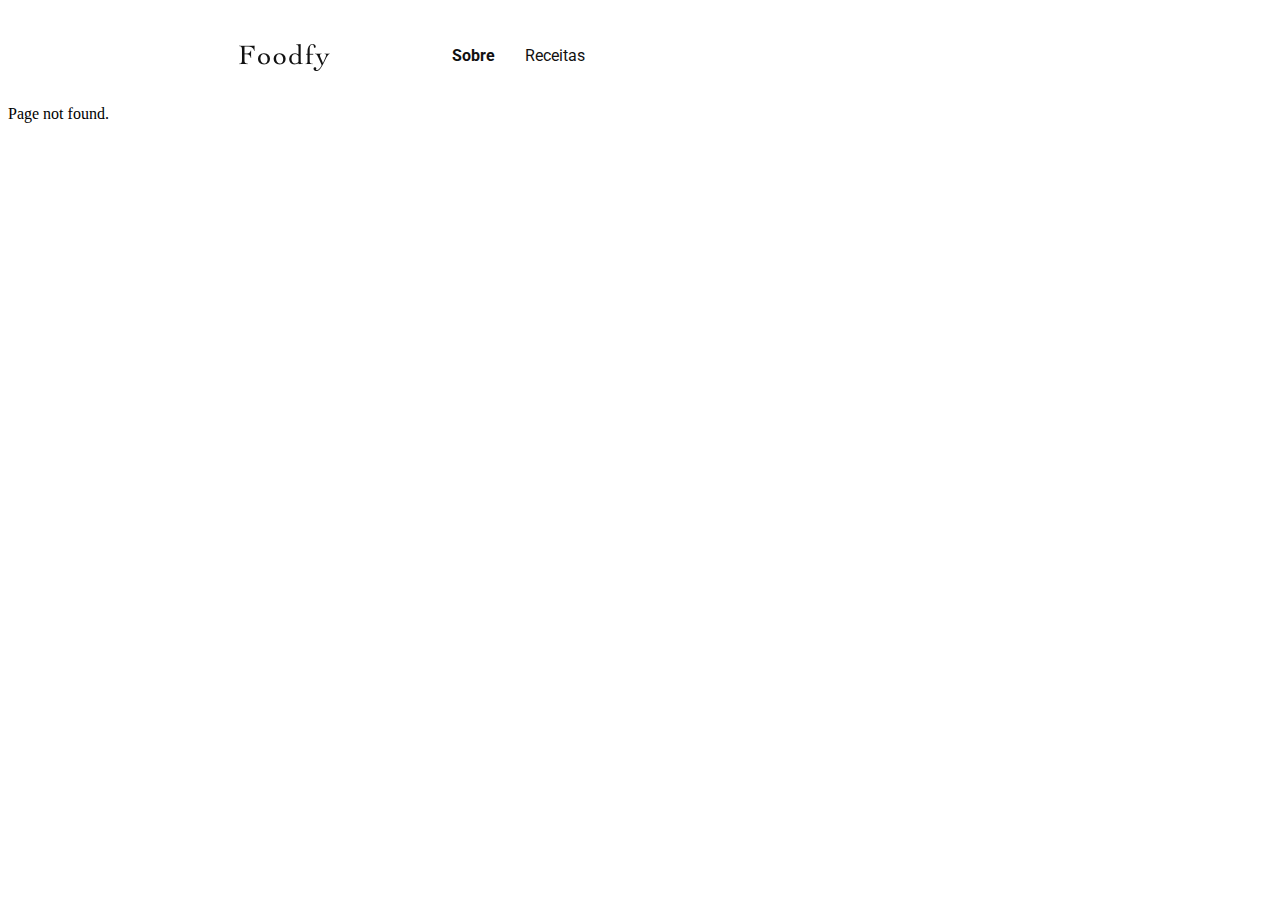
==== about.html @ f1bec28d "header added" ====
<!DOCTYPE html>
<html>

<head>
  <title>Sobre | Foodfy</title>
  <link href="styles/styles.css" rel="stylesheet">
</head>

</html>

<body>
  <div w3-include-html="header.html"></div>

  <div w3-include-html="footer.html"></div>

  <script src="scripts/scripts.js"></script>

  <script>
    includeHTML();
  </script>

</body>
---- styles/styles.css ----
@import url('https://fonts.googleapis.com/css?family=Roboto&display=swap');

header div {
  display: flex;
}

header div img {
  width: 90.6px;
  height: 26.9px;
  margin: 36.1px 122.4px 30px 231px;
}

header div a.other-links {
  font-family: 'Roboto', sans-serif;
  font-size: 16px;
  color: #111111;
  margin: 38px 30px 36px 0;
  text-decoration: none;
}

header div a.bold-link {
  font-family: 'Roboto', sans-serif;
  font-size: 16px;
  color: #111111;
  margin: 38px 30px 36px 0;
  text-decoration: none;
  font-weight: 700;
}
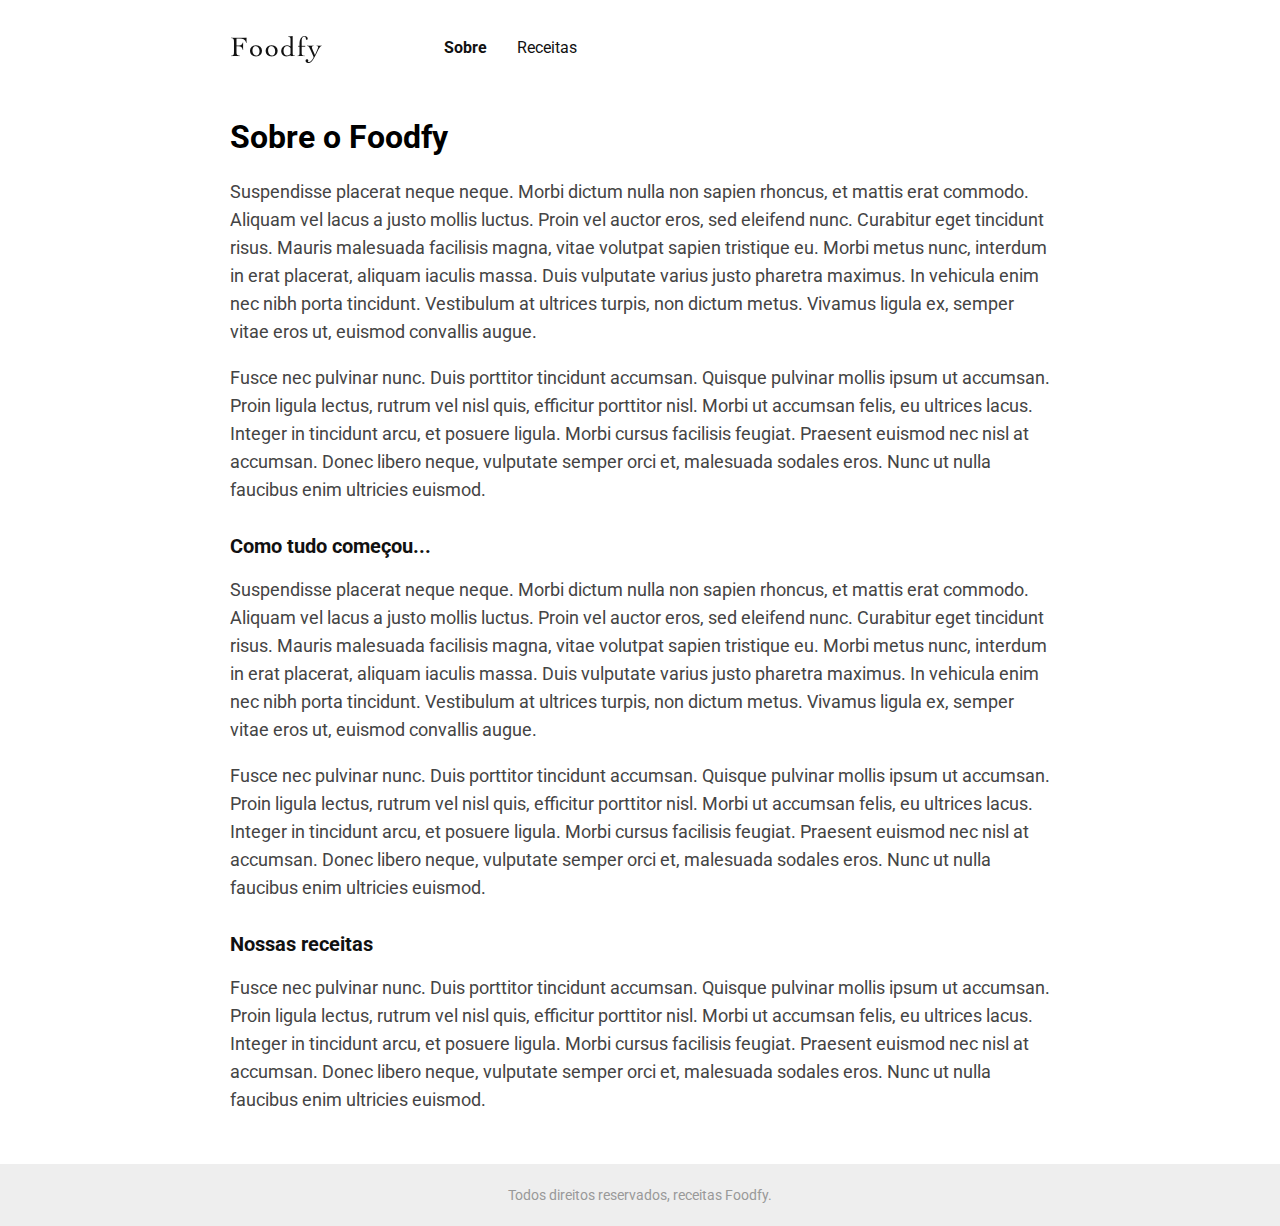
==== commit 3f2af74e: "about page done" ====
--- a/about.html
+++ b/about.html
@@ -11,6 +11,65 @@
 <body>
   <div w3-include-html="header.html"></div>
 
+  <section>
+    <h1>Sobre o Foodfy</h1>
+    <p>
+      Suspendisse placerat neque neque. Morbi dictum nulla non sapien rhoncus, 
+      et mattis erat commodo. Aliquam vel lacus a justo mollis luctus. Proin vel 
+      auctor eros, sed eleifend nunc. Curabitur eget tincidunt risus. Mauris 
+      malesuada facilisis magna, vitae volutpat sapien tristique eu. Morbi metus 
+      nunc, interdum in erat placerat, aliquam iaculis massa. Duis vulputate 
+      varius justo pharetra maximus. In vehicula enim nec nibh porta tincidunt. 
+      Vestibulum at ultrices turpis, non dictum metus. Vivamus ligula ex, semper 
+      vitae eros ut, euismod convallis augue.
+    </p>
+    <p>
+      Fusce nec pulvinar nunc. Duis porttitor tincidunt accumsan. Quisque 
+      pulvinar mollis ipsum ut accumsan. Proin ligula lectus, rutrum vel nisl 
+      quis, efficitur porttitor nisl. Morbi ut accumsan felis, eu ultrices 
+      lacus. Integer in tincidunt arcu, et posuere ligula. Morbi cursus 
+      facilisis feugiat. Praesent euismod nec nisl at accumsan. Donec libero 
+      neque, vulputate semper orci et, malesuada sodales eros. Nunc ut nulla 
+      faucibus enim ultricies euismod.
+    </p>
+  </section>
+
+  <section class="about-other-sections">
+    <h2>Como tudo começou...</h2>
+    <p>
+      Suspendisse placerat neque neque. Morbi dictum nulla non sapien rhoncus, 
+      et mattis erat commodo. Aliquam vel lacus a justo mollis luctus. Proin vel 
+      auctor eros, sed eleifend nunc. Curabitur eget tincidunt risus. Mauris 
+      malesuada facilisis magna, vitae volutpat sapien tristique eu. Morbi metus 
+      nunc, interdum in erat placerat, aliquam iaculis massa. Duis vulputate 
+      varius justo pharetra maximus. In vehicula enim nec nibh porta tincidunt. 
+      Vestibulum at ultrices turpis, non dictum metus. Vivamus ligula ex, semper 
+      vitae eros ut, euismod convallis augue.
+    </p>
+    <p>
+      Fusce nec pulvinar nunc. Duis porttitor tincidunt accumsan. Quisque 
+      pulvinar mollis ipsum ut accumsan. Proin ligula lectus, rutrum vel nisl 
+      quis, efficitur porttitor nisl. Morbi ut accumsan felis, eu ultrices 
+      lacus. Integer in tincidunt arcu, et posuere ligula. Morbi cursus 
+      facilisis feugiat. Praesent euismod nec nisl at accumsan. Donec libero 
+      neque, vulputate semper orci et, malesuada sodales eros. Nunc ut nulla 
+      faucibus enim ultricies euismod.
+    </p>
+  </section>
+
+  <section class="about-other-sections">
+    <h2>Nossas receitas</h2>
+    <p>
+      Fusce nec pulvinar nunc. Duis porttitor tincidunt accumsan. Quisque 
+      pulvinar mollis ipsum ut accumsan. Proin ligula lectus, rutrum vel nisl 
+      quis, efficitur porttitor nisl. Morbi ut accumsan felis, eu ultrices 
+      lacus. Integer in tincidunt arcu, et posuere ligula. Morbi cursus 
+      facilisis feugiat. Praesent euismod nec nisl at accumsan. Donec libero 
+      neque, vulputate semper orci et, malesuada sodales eros. Nunc ut nulla 
+      faucibus enim ultricies euismod.
+    </p>
+  </section>
+
   <div w3-include-html="footer.html"></div>
 
   <script src="scripts/scripts.js"></script>
--- a/styles/styles.css
+++ b/styles/styles.css
@@ -1,4 +1,13 @@
 @import url('https://fonts.googleapis.com/css?family=Roboto&display=swap');
+
+/* GENERAL */
+
+body {
+  margin: 0;
+  font-family: 'Roboto', sans-serif;
+}
+
+/* HEADER PAGE */
 
 header div {
   display: flex;
@@ -11,7 +20,6 @@
 }
 
 header div a.other-links {
-  font-family: 'Roboto', sans-serif;
   font-size: 16px;
   color: #111111;
   margin: 38px 30px 36px 0;
@@ -19,10 +27,42 @@
 }
 
 header div a.bold-link {
-  font-family: 'Roboto', sans-serif;
-  font-size: 16px;
+  font-weight: 700;
+}
+
+/* FOOTER PAGE */
+
+footer div {
+  height: 62px;
+  background: #eeeeee;
+  margin-top: 50px;
+}
+
+footer div p {
+  font-size: 14px;
+  color: #999999;
+  padding: 23px 0 23px 0;
+  text-align: center;
+}
+
+/* ABOUT PAGE */
+
+section {
+  margin-left: 230px;
+  margin-right: 230px;
+}
+
+section p {
+  font-size: 18px;
+  color: #444444;
+  line-height: 28px;
+}
+
+section h2 {
+  font-size: 20px;
   color: #111111;
-  margin: 38px 30px 36px 0;
-  text-decoration: none;
-  font-weight: 700;
+}
+
+.about-other-sections {
+  margin-top: 30px;
 }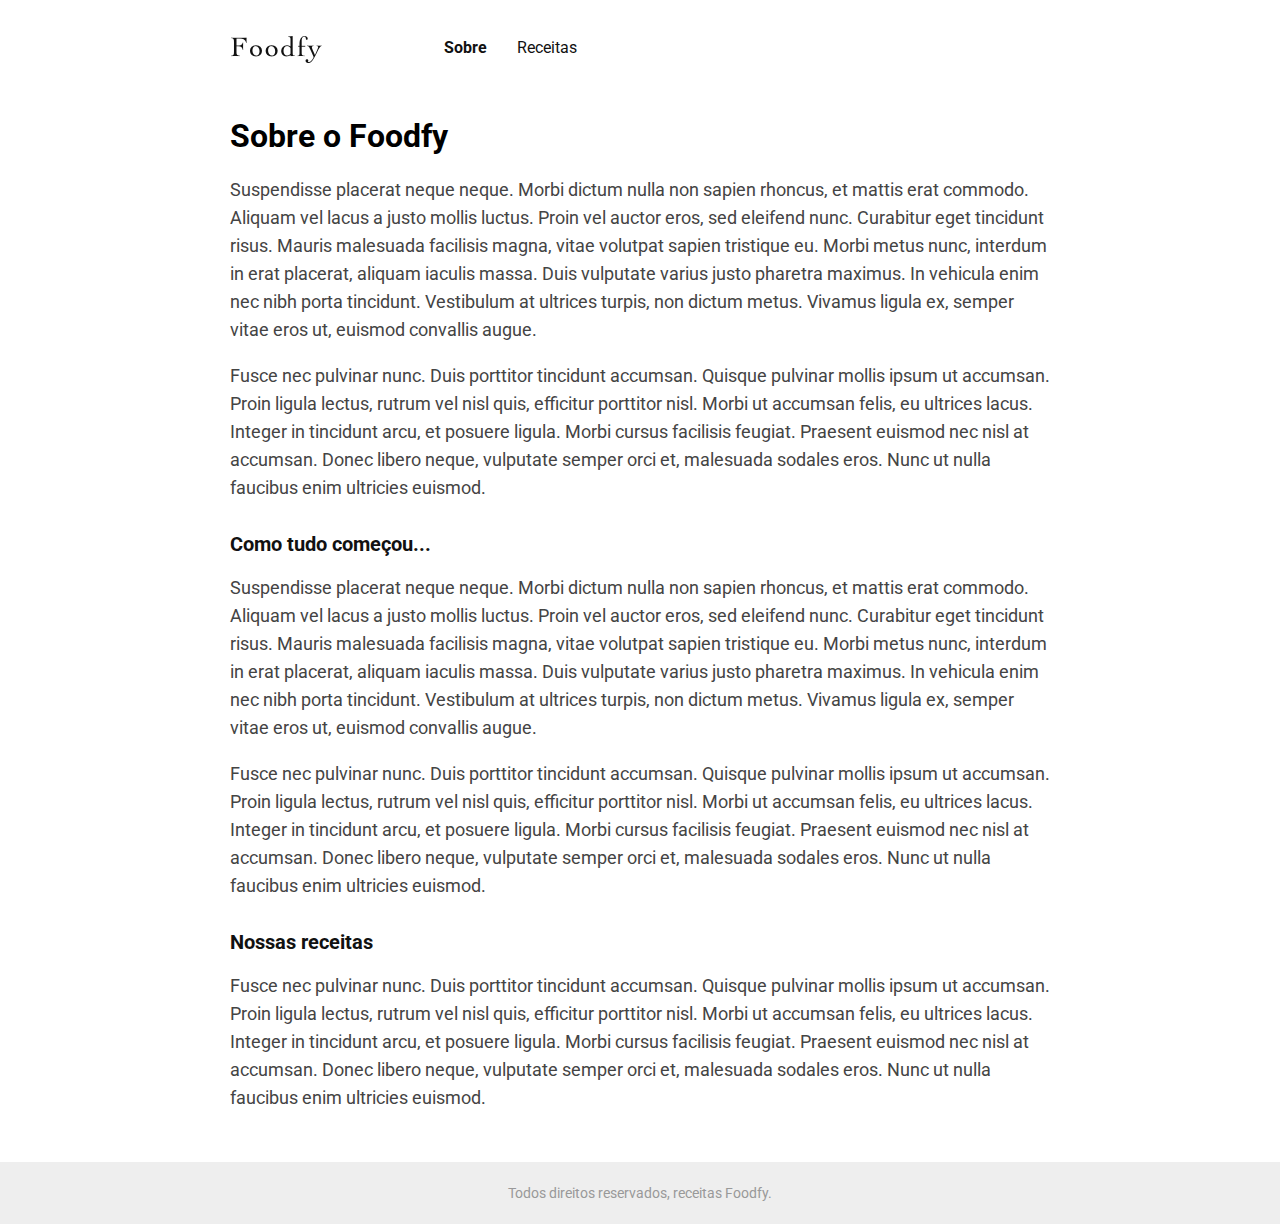
==== commit fe72bfd3: "recipes page done" ====
--- a/about.html
+++ b/about.html
@@ -13,7 +13,7 @@
 
   <section>
     <h1>Sobre o Foodfy</h1>
-    <p>
+    <p class="p__about">
       Suspendisse placerat neque neque. Morbi dictum nulla non sapien rhoncus, 
       et mattis erat commodo. Aliquam vel lacus a justo mollis luctus. Proin vel 
       auctor eros, sed eleifend nunc. Curabitur eget tincidunt risus. Mauris 
@@ -23,7 +23,7 @@
       Vestibulum at ultrices turpis, non dictum metus. Vivamus ligula ex, semper 
       vitae eros ut, euismod convallis augue.
     </p>
-    <p>
+    <p class="p__about">
       Fusce nec pulvinar nunc. Duis porttitor tincidunt accumsan. Quisque 
       pulvinar mollis ipsum ut accumsan. Proin ligula lectus, rutrum vel nisl 
       quis, efficitur porttitor nisl. Morbi ut accumsan felis, eu ultrices 
@@ -36,7 +36,7 @@
 
   <section class="about-other-sections">
     <h2>Como tudo começou...</h2>
-    <p>
+    <p class="p__about">
       Suspendisse placerat neque neque. Morbi dictum nulla non sapien rhoncus, 
       et mattis erat commodo. Aliquam vel lacus a justo mollis luctus. Proin vel 
       auctor eros, sed eleifend nunc. Curabitur eget tincidunt risus. Mauris 
@@ -46,7 +46,7 @@
       Vestibulum at ultrices turpis, non dictum metus. Vivamus ligula ex, semper 
       vitae eros ut, euismod convallis augue.
     </p>
-    <p>
+    <p class="p__about">
       Fusce nec pulvinar nunc. Duis porttitor tincidunt accumsan. Quisque 
       pulvinar mollis ipsum ut accumsan. Proin ligula lectus, rutrum vel nisl 
       quis, efficitur porttitor nisl. Morbi ut accumsan felis, eu ultrices 
@@ -59,7 +59,7 @@
 
   <section class="about-other-sections">
     <h2>Nossas receitas</h2>
-    <p>
+    <p class="p__about">
       Fusce nec pulvinar nunc. Duis porttitor tincidunt accumsan. Quisque 
       pulvinar mollis ipsum ut accumsan. Proin ligula lectus, rutrum vel nisl 
       quis, efficitur porttitor nisl. Morbi ut accumsan felis, eu ultrices 
--- a/styles/styles.css
+++ b/styles/styles.css
@@ -3,7 +3,7 @@
 /* GENERAL */
 
 body {
-  margin: 0;
+  margin: 0 auto;
   font-family: 'Roboto', sans-serif;
 }
 
@@ -52,7 +52,11 @@
   margin-right: 230px;
 }
 
-section p {
+section h1 {
+  margin-top: 20px;
+}
+
+.p__about {
   font-size: 18px;
   color: #444444;
   line-height: 28px;
@@ -65,4 +69,43 @@
 
 .about-other-sections {
   margin-top: 30px;
+}
+
+/* CARDS */
+
+.cards {
+  max-width: 940px;
+  margin: 0 auto;
+  display: grid;
+  grid-template-columns: 1fr 1fr 1fr;
+  gap: 20px;
+}
+
+.first-card {
+  margin-top: 20px;
+}
+
+.card__image-container img {
+  border-radius: 15px;
+  width: 300px;
+}
+
+.title {
+  font-size: 18px;
+  color: #111111;
+  margin-bottom: 0px;
+}
+
+.description {
+  font-size: 14px;
+  color: #777777;
+  margin-top: 5px;
+  margin-bottom: 30px;
+}
+
+.last-card__description {
+  font-size: 14px;
+  color: #777777;
+  margin-top: 5px;
+  margin-bottom: 0px;
 }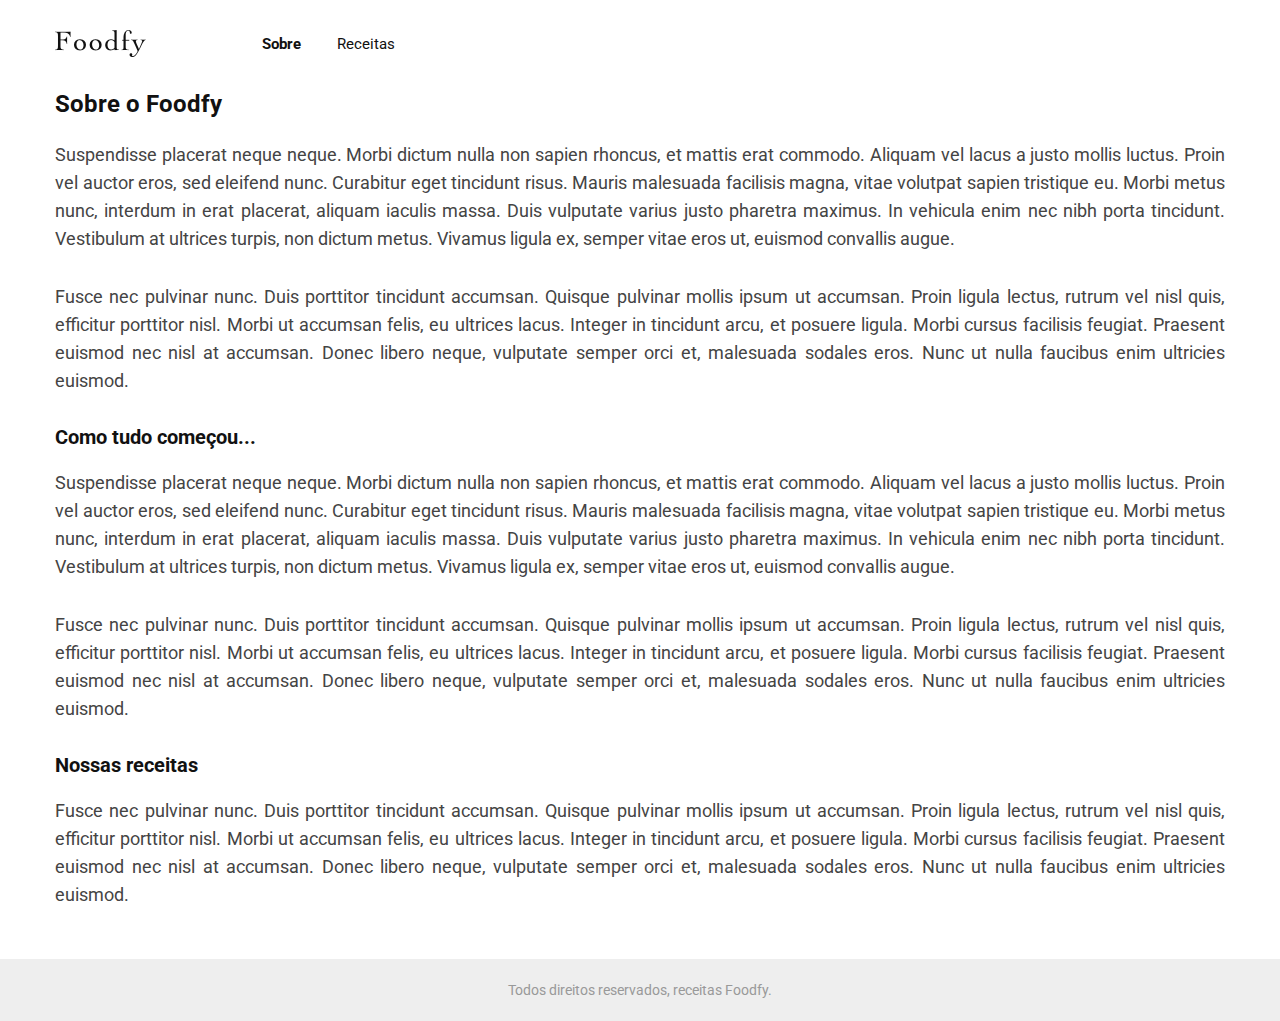
==== commit d839df95: "changes made by Bruna" ====
--- a/about.html
+++ b/about.html
@@ -11,64 +11,62 @@
 <body>
   <div w3-include-html="header.html"></div>
 
-  <section>
-    <h1>Sobre o Foodfy</h1>
-    <p class="p__about">
-      Suspendisse placerat neque neque. Morbi dictum nulla non sapien rhoncus, 
-      et mattis erat commodo. Aliquam vel lacus a justo mollis luctus. Proin vel 
-      auctor eros, sed eleifend nunc. Curabitur eget tincidunt risus. Mauris 
-      malesuada facilisis magna, vitae volutpat sapien tristique eu. Morbi metus 
-      nunc, interdum in erat placerat, aliquam iaculis massa. Duis vulputate 
-      varius justo pharetra maximus. In vehicula enim nec nibh porta tincidunt. 
-      Vestibulum at ultrices turpis, non dictum metus. Vivamus ligula ex, semper 
-      vitae eros ut, euismod convallis augue.
-    </p>
-    <p class="p__about">
-      Fusce nec pulvinar nunc. Duis porttitor tincidunt accumsan. Quisque 
-      pulvinar mollis ipsum ut accumsan. Proin ligula lectus, rutrum vel nisl 
-      quis, efficitur porttitor nisl. Morbi ut accumsan felis, eu ultrices 
-      lacus. Integer in tincidunt arcu, et posuere ligula. Morbi cursus 
-      facilisis feugiat. Praesent euismod nec nisl at accumsan. Donec libero 
-      neque, vulputate semper orci et, malesuada sodales eros. Nunc ut nulla 
-      faucibus enim ultricies euismod.
-    </p>
-  </section>
+  <div class="container">
+    <div class="content-about">
+      <h1>Sobre o Foodfy</h1>
+      <p>
+        Suspendisse placerat neque neque. Morbi dictum nulla non sapien rhoncus,
+        et mattis erat commodo. Aliquam vel lacus a justo mollis luctus. Proin vel
+        auctor eros, sed eleifend nunc. Curabitur eget tincidunt risus. Mauris
+        malesuada facilisis magna, vitae volutpat sapien tristique eu. Morbi metus
+        nunc, interdum in erat placerat, aliquam iaculis massa. Duis vulputate
+        varius justo pharetra maximus. In vehicula enim nec nibh porta tincidunt.
+        Vestibulum at ultrices turpis, non dictum metus. Vivamus ligula ex, semper
+        vitae eros ut, euismod convallis augue.
+      </p>
+      <p>
+        Fusce nec pulvinar nunc. Duis porttitor tincidunt accumsan. Quisque
+        pulvinar mollis ipsum ut accumsan. Proin ligula lectus, rutrum vel nisl
+        quis, efficitur porttitor nisl. Morbi ut accumsan felis, eu ultrices
+        lacus. Integer in tincidunt arcu, et posuere ligula. Morbi cursus
+        facilisis feugiat. Praesent euismod nec nisl at accumsan. Donec libero
+        neque, vulputate semper orci et, malesuada sodales eros. Nunc ut nulla
+        faucibus enim ultricies euismod.
+      </p>
 
-  <section class="about-other-sections">
-    <h2>Como tudo começou...</h2>
-    <p class="p__about">
-      Suspendisse placerat neque neque. Morbi dictum nulla non sapien rhoncus, 
-      et mattis erat commodo. Aliquam vel lacus a justo mollis luctus. Proin vel 
-      auctor eros, sed eleifend nunc. Curabitur eget tincidunt risus. Mauris 
-      malesuada facilisis magna, vitae volutpat sapien tristique eu. Morbi metus 
-      nunc, interdum in erat placerat, aliquam iaculis massa. Duis vulputate 
-      varius justo pharetra maximus. In vehicula enim nec nibh porta tincidunt. 
-      Vestibulum at ultrices turpis, non dictum metus. Vivamus ligula ex, semper 
-      vitae eros ut, euismod convallis augue.
-    </p>
-    <p class="p__about">
-      Fusce nec pulvinar nunc. Duis porttitor tincidunt accumsan. Quisque 
-      pulvinar mollis ipsum ut accumsan. Proin ligula lectus, rutrum vel nisl 
-      quis, efficitur porttitor nisl. Morbi ut accumsan felis, eu ultrices 
-      lacus. Integer in tincidunt arcu, et posuere ligula. Morbi cursus 
-      facilisis feugiat. Praesent euismod nec nisl at accumsan. Donec libero 
-      neque, vulputate semper orci et, malesuada sodales eros. Nunc ut nulla 
-      faucibus enim ultricies euismod.
-    </p>
-  </section>
+      <h2>Como tudo começou...</h2>
+      <p>
+        Suspendisse placerat neque neque. Morbi dictum nulla non sapien rhoncus,
+        et mattis erat commodo. Aliquam vel lacus a justo mollis luctus. Proin vel
+        auctor eros, sed eleifend nunc. Curabitur eget tincidunt risus. Mauris
+        malesuada facilisis magna, vitae volutpat sapien tristique eu. Morbi metus
+        nunc, interdum in erat placerat, aliquam iaculis massa. Duis vulputate
+        varius justo pharetra maximus. In vehicula enim nec nibh porta tincidunt.
+        Vestibulum at ultrices turpis, non dictum metus. Vivamus ligula ex, semper
+        vitae eros ut, euismod convallis augue.
+      </p>
+      <p>
+        Fusce nec pulvinar nunc. Duis porttitor tincidunt accumsan. Quisque
+        pulvinar mollis ipsum ut accumsan. Proin ligula lectus, rutrum vel nisl
+        quis, efficitur porttitor nisl. Morbi ut accumsan felis, eu ultrices
+        lacus. Integer in tincidunt arcu, et posuere ligula. Morbi cursus
+        facilisis feugiat. Praesent euismod nec nisl at accumsan. Donec libero
+        neque, vulputate semper orci et, malesuada sodales eros. Nunc ut nulla
+        faucibus enim ultricies euismod.
+      </p>
 
-  <section class="about-other-sections">
-    <h2>Nossas receitas</h2>
-    <p class="p__about">
-      Fusce nec pulvinar nunc. Duis porttitor tincidunt accumsan. Quisque 
-      pulvinar mollis ipsum ut accumsan. Proin ligula lectus, rutrum vel nisl 
-      quis, efficitur porttitor nisl. Morbi ut accumsan felis, eu ultrices 
-      lacus. Integer in tincidunt arcu, et posuere ligula. Morbi cursus 
-      facilisis feugiat. Praesent euismod nec nisl at accumsan. Donec libero 
-      neque, vulputate semper orci et, malesuada sodales eros. Nunc ut nulla 
-      faucibus enim ultricies euismod.
-    </p>
-  </section>
+      <h2>Nossas receitas</h2>
+      <p>
+        Fusce nec pulvinar nunc. Duis porttitor tincidunt accumsan. Quisque
+        pulvinar mollis ipsum ut accumsan. Proin ligula lectus, rutrum vel nisl
+        quis, efficitur porttitor nisl. Morbi ut accumsan felis, eu ultrices
+        lacus. Integer in tincidunt arcu, et posuere ligula. Morbi cursus
+        facilisis feugiat. Praesent euismod nec nisl at accumsan. Donec libero
+        neque, vulputate semper orci et, malesuada sodales eros. Nunc ut nulla
+        faucibus enim ultricies euismod.
+      </p>
+    </div>
+  </div>
 
   <div w3-include-html="footer.html"></div>
 
--- a/styles/styles.css
+++ b/styles/styles.css
@@ -1,84 +1,157 @@
-@import url('https://fonts.googleapis.com/css?family=Roboto&display=swap');
+@import url('https://fonts.googleapis.com/css?family=Roboto:100,300,400,500,700,900&display=swap');
 
 /* GENERAL */
 
+* {
+  margin: 0;
+  padding: 0;
+  box-sizing: border-box;
+}
+
 body {
-  margin: 0 auto;
   font-family: 'Roboto', sans-serif;
+}
+
+.container {
+  width: 100%;
+  margin-right: auto;
+  margin-left: auto;
+  padding-right: 15px;
+  padding-left: 15px;
+}
+
+@media (min-width: 1170px) {
+  .container {
+    max-width: 1170px;
+    padding: 0;
+  }
 }
 
 /* HEADER PAGE */
 
-header div {
-  display: flex;
+header {
+  width: 100%;
+  padding: 30px;
 }
 
-header div img {
-  width: 90.6px;
-  height: 26.9px;
-  margin: 36.1px 122.4px 30px 231px;
+.menu {
+  display: flex;
+  align-items: center;
 }
 
-header div a.other-links {
-  font-size: 16px;
-  color: #111111;
-  margin: 38px 30px 36px 0;
-  text-decoration: none;
+.brand img {
+  display: block;
 }
 
-header div a.bold-link {
+.links {
+  margin-left: 100px;
+}
+
+.links a {
+  text-decoration: none;
+  padding: 14px 16px;
+  font-size: 15px;
+  color: #111111;
+}
+
+.links a:hover {
+  color: #999999;  
+  transition: .5s;
+}
+
+.bold-link {
   font-weight: 700;
 }
 
 /* FOOTER PAGE */
 
-footer div {
+footer {
   height: 62px;
   background: #eeeeee;
   margin-top: 50px;
 }
 
-footer div p {
+footer p {
   font-size: 14px;
   color: #999999;
-  padding: 23px 0 23px 0;
+  padding: 23px 0;
   text-align: center;
 }
 
-/* ABOUT PAGE */
+/* INDEX PAGE */
 
-section {
-  margin-left: 230px;
-  margin-right: 230px;
+.banner {
+  background: #FBDFDB;
+  border-radius: 30px;
+  display: flex;
+  justify-content: space-between;
+  align-items: center;
 }
 
-section h1 {
-  margin-top: 20px;
+.text-banner {
+  max-width: 30%;
+  margin: 0 auto;
 }
 
-.p__about {
+.text-banner h1 {
+  font-weight: 700;
+  font-size: 32px;
+  color: #111111;
+  margin-bottom: 10px;
+}
+
+.text-banner p {
+  opacity: 0.7;
+  font-weight: 400;
+  font-size: 18px;
+  color: #000000;
+  line-height: 28px;
+}
+
+.img-banner {
+  margin: 66px auto 0;
+}
+
+@media (max-width: 576px) {
+  .img-banner {
+    display: none;
+  }
+
+  .text-banner {
+    max-width: 50%;
+    padding: 30px;
+  }
+
+}
+
+/* ABOUT PAGE */
+.content-about h1 {
+  font-size: 24px;
+  line-height:  34px;
+  color: #111111;
+  margin-bottom: 20px;
+}
+
+.content-about h2 {
+  font-size: 20px;
+  color: #111111;
+  margin-bottom: 20px;
+}
+
+.content-about p {
   font-size: 18px;
   color: #444444;
   line-height: 28px;
-}
-
-section h2 {
-  font-size: 20px;
-  color: #111111;
-}
-
-.about-other-sections {
-  margin-top: 30px;
+  text-align: justify;
+  margin-bottom: 30px
 }
 
 /* CARDS */
 
 .cards {
-  max-width: 940px;
-  margin: 0 auto;
   display: grid;
-  grid-template-columns: 1fr 1fr 1fr;
-  gap: 20px;
+  grid-template-columns: repeat(auto-fit, minmax(300px, 1fr));
+  gap: 20px;  
 }
 
 .first-card {
@@ -87,7 +160,9 @@
 
 .card__image-container img {
   border-radius: 15px;
-  width: 300px;
+  overflow: hidden;
+  width: 100%;
+  height: 100%;
 }
 
 .title {
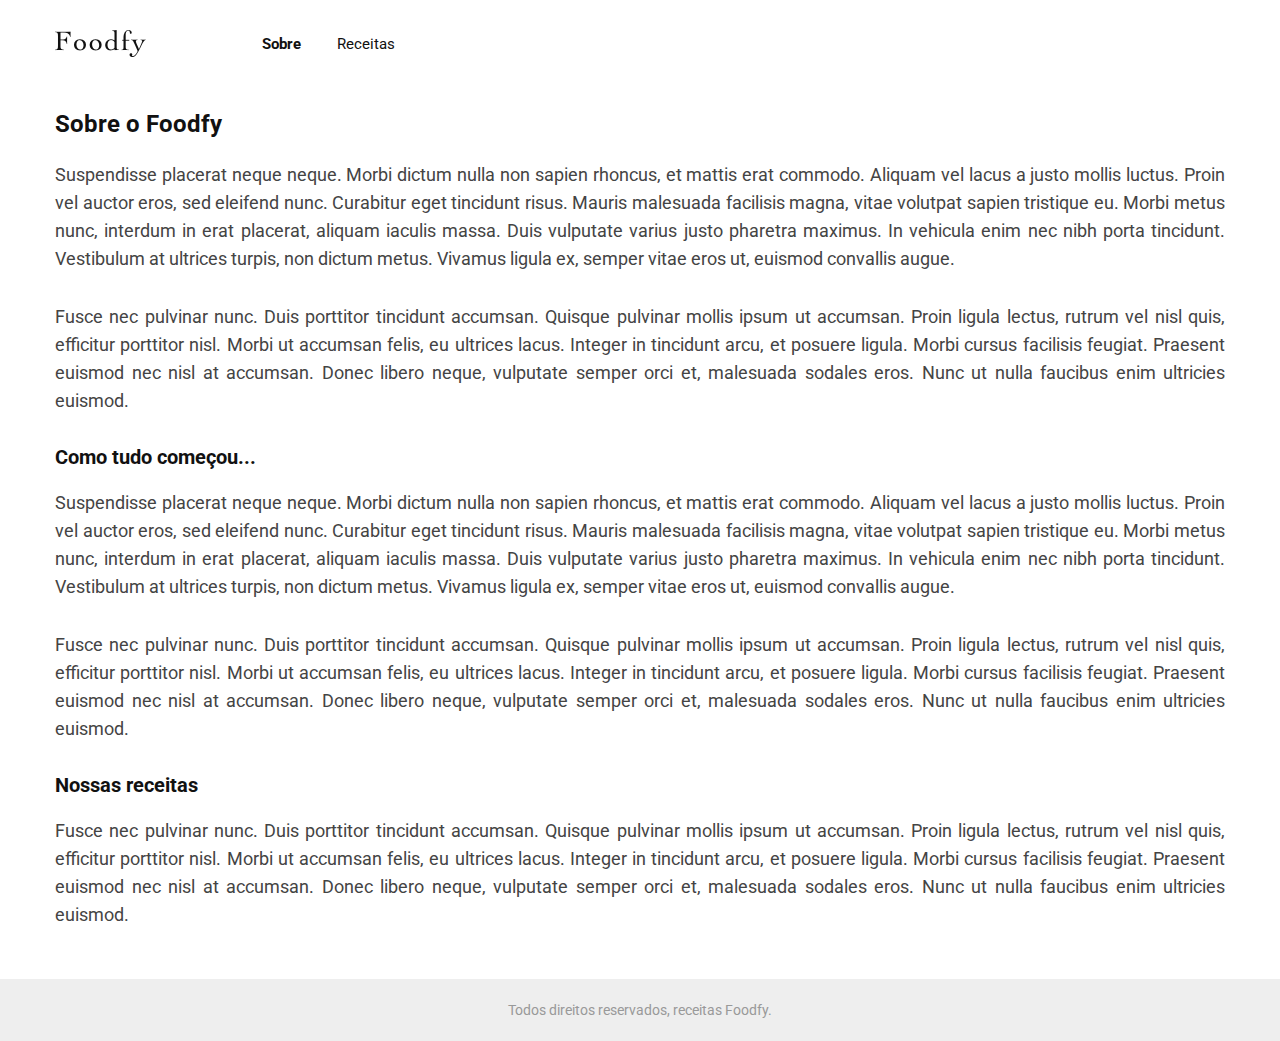
==== commit adcc88cc: "home page new items added, code cleaned and fixes" ====
--- a/about.html
+++ b/about.html
@@ -6,10 +6,20 @@
   <link href="styles/styles.css" rel="stylesheet">
 </head>
 
-</html>
-
 <body>
-  <div w3-include-html="header.html"></div>
+  <header>
+    <div class="container">
+      <div class="menu">
+        <div class="brand">
+          <a href="index.html"><img src="layouts/assets/logo.png" alt="foodfy" /></a>
+        </div>
+        <div class="links">
+          <a id="aboutLink" href="about.html">Sobre</a>
+          <a id="recipesLink" href="recipes.html">Receitas</a>
+        </div>
+      </div>
+    </div>
+  </header>
 
   <div class="container">
     <div class="content-about">
@@ -68,12 +78,14 @@
     </div>
   </div>
 
-  <div w3-include-html="footer.html"></div>
+  <footer>
+    <p>Todos direitos reservados, receitas Foodfy.</p>
+  </footer>
 
   <script src="scripts/scripts.js"></script>
 
-  <script>
-    includeHTML();
-  </script>
+  <script>setBoldLink();</script>
 
-</body>+</body>
+
+</html>--- a/styles/styles.css
+++ b/styles/styles.css
@@ -130,6 +130,7 @@
   line-height:  34px;
   color: #111111;
   margin-bottom: 20px;
+  margin-top: 20px;
 }
 
 .content-about h2 {
@@ -148,6 +149,10 @@
 
 /* CARDS */
 
+#most-accessed-title {
+  margin-top: 50px;
+}
+
 .cards {
   display: grid;
   grid-template-columns: repeat(auto-fit, minmax(300px, 1fr));
@@ -158,11 +163,15 @@
   margin-top: 20px;
 }
 
-.card__image-container img {
+.card-image-container img {
   border-radius: 15px;
   overflow: hidden;
   width: 100%;
   height: 100%;
+}
+
+.card-title {
+  margin-top: 20px;
 }
 
 .title {
@@ -175,10 +184,10 @@
   font-size: 14px;
   color: #777777;
   margin-top: 5px;
-  margin-bottom: 30px;
+  margin-bottom: 10px;
 }
 
-.last-card__description {
+.last-card-description {
   font-size: 14px;
   color: #777777;
   margin-top: 5px;
